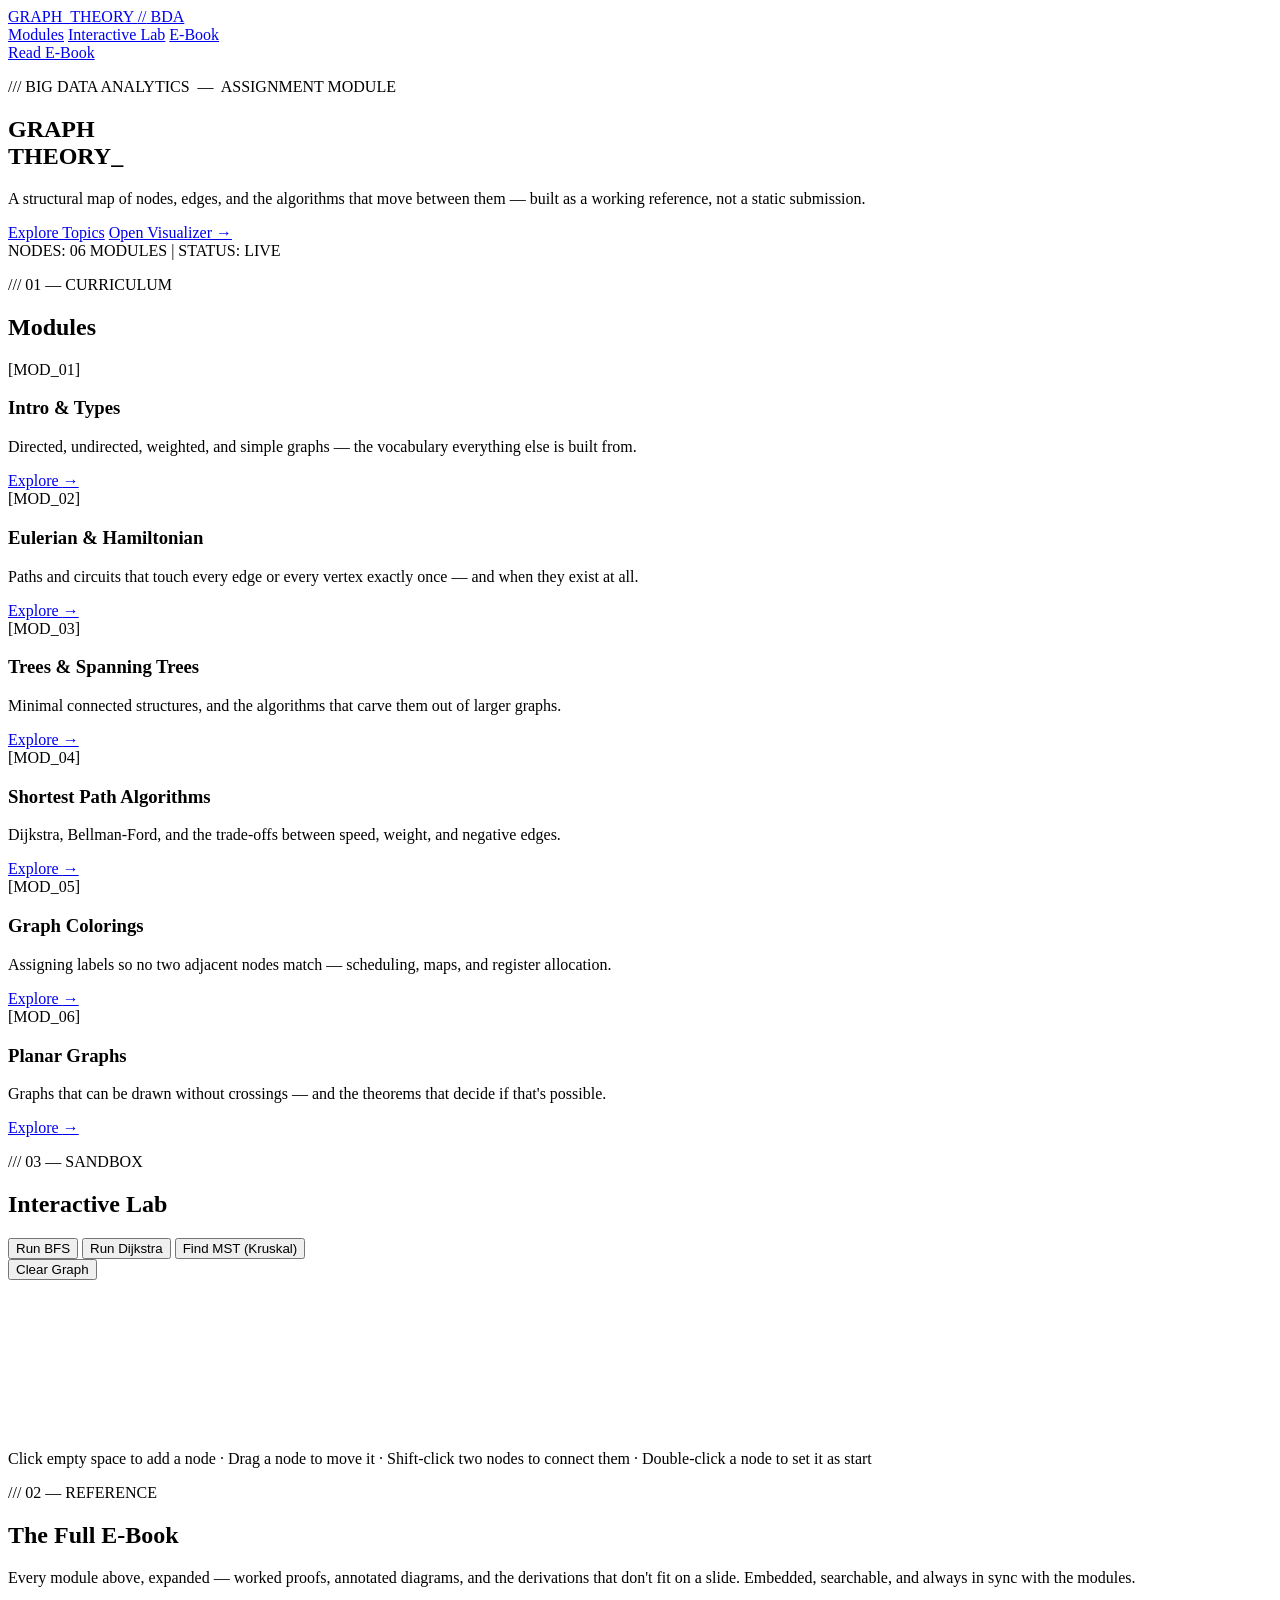
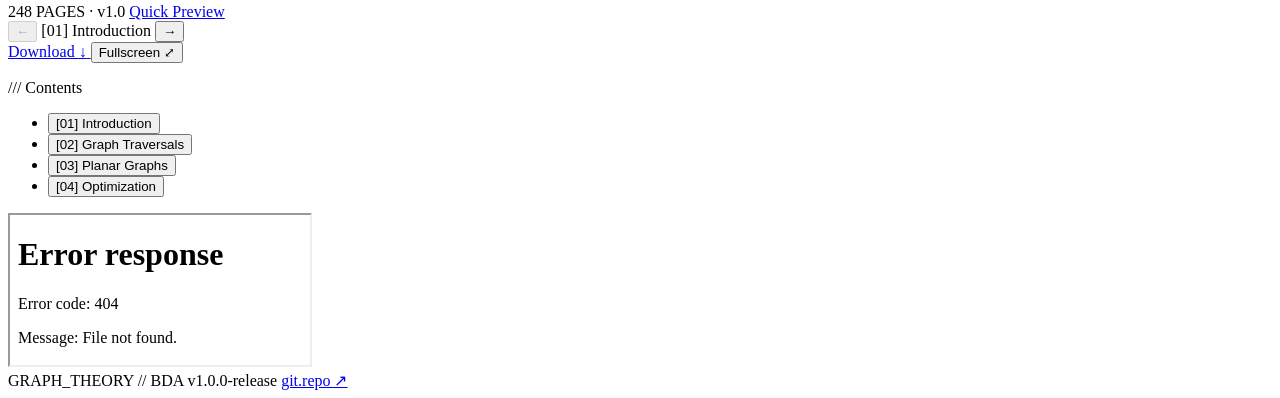
==== index.html @ 85083e61 "fix: ensure index.html and assets are in root directory" ====
<!DOCTYPE html>
<html lang="en">

<head>
    <meta charset="UTF-8" />
    <meta name="viewport" content="width=device-width, initial-scale=1.0" />
    <title>GRAPH_THEORY // BDA</title>
    <meta name="description"
        content="An interactive academic companion for Graph Theory — modules, visual lab, and e-book." />

    <link rel="preconnect" href="https://fonts.googleapis.com" />
    <link rel="preconnect" href="https://fonts.gstatic.com" crossorigin />
    <link
        href="https://fonts.googleapis.com/css2?family=Space+Mono:wght@400;700&family=Inter:wght@400;500;600&display=swap"
        rel="stylesheet" />

    <!-- Linked Design Tokens and Component Styles -->
    <link rel="stylesheet" href="css/main.css" />
    <link rel="stylesheet" href="css/components.css" />
</head>

<body>

    <div class="grain"></div>

    <!-- ============ HEADER ============ -->
    <header class="nav">
        <div class="nav__inner">
            <a href="#top" class="brand">
                <span class="brand__dot" aria-hidden="true"></span>
                GRAPH_THEORY <span class="brand__slash">//</span> BDA
            </a>

            <nav class="nav__links" aria-label="Primary">
                <a href="#modules">Modules</a>
                <a href="#lab">Interactive Lab</a>
                <a href="#ebook">E-Book</a>
            </nav>

            <a href="#ebook" class="btn btn--cta">
                <span class="btn__dot" aria-hidden="true"></span>
                Read E-Book
            </a>
        </div>
    </header>

    <main id="top">

        <!-- ============ HERO ============ -->
        <section class="hero">
            <div class="hero__grid" aria-hidden="true"></div>
            <p class="eyebrow">/// BIG DATA ANALYTICS &nbsp;—&nbsp; ASSIGNMENT MODULE</p>

            <h1 class="hero__title">
                GRAPH<br />
                THEORY<span class="hero__cursor">_</span>
            </h1>

            <p class="hero__subtitle">
                A structural map of nodes, edges, and the algorithms that move between them —
                built as a working reference, not a static submission.
            </p>

            <div class="hero__actions">
                <a href="#modules" class="btn btn--primary">Explore Topics</a>
                <a href="#lab" class="btn btn--ghost">Open Visualizer <span class="btn__arrow">→</span></a>
            </div>

            <div class="hero__meta">
                <span>NODES: 06 MODULES</span>
                <span class="hero__meta-divider">|</span>
                <span>STATUS: <span class="text-accent">LIVE</span></span>
            </div>
        </section>

        <!-- ============ TOPIC GRID ============ -->
        <section class="view" id="modules">
            <div class="section-head">
                <p class="eyebrow">/// 01 — CURRICULUM</p>
                <h2>Modules</h2>
            </div>

            <div class="topic-grid">

                <article class="card">
                    <span class="card__tick" aria-hidden="true"></span>
                    <span class="tag">[MOD_01]</span>
                    <h3>Intro &amp; Types</h3>
                    <p>Directed, undirected, weighted, and simple graphs — the vocabulary everything else is built from.
                    </p>
                    <a href="#ebook" class="card__link">Explore <span>→</span></a>
                </article>

                <article class="card">
                    <span class="card__tick" aria-hidden="true"></span>
                    <span class="tag">[MOD_02]</span>
                    <h3>Eulerian &amp; Hamiltonian</h3>
                    <p>Paths and circuits that touch every edge or every vertex exactly once — and when they exist at
                        all.</p>
                    <a href="#ebook" class="card__link">Explore <span>→</span></a>
                </article>

                <article class="card">
                    <span class="card__tick" aria-hidden="true"></span>
                    <span class="tag">[MOD_03]</span>
                    <h3>Trees &amp; Spanning Trees</h3>
                    <p>Minimal connected structures, and the algorithms that carve them out of larger graphs.</p>
                    <a href="#ebook" class="card__link">Explore <span>→</span></a>
                </article>

                <article class="card">
                    <span class="card__tick" aria-hidden="true"></span>
                    <span class="tag">[MOD_04]</span>
                    <h3>Shortest Path Algorithms</h3>
                    <p>Dijkstra, Bellman-Ford, and the trade-offs between speed, weight, and negative edges.</p>
                    <a href="#ebook" class="card__link">Explore <span>→</span></a>
                </article>

                <article class="card">
                    <span class="card__tick" aria-hidden="true"></span>
                    <span class="tag">[MOD_05]</span>
                    <h3>Graph Colorings</h3>
                    <p>Assigning labels so no two adjacent nodes match — scheduling, maps, and register allocation.</p>
                    <a href="#ebook" class="card__link">Explore <span>→</span></a>
                </article>

                <article class="card">
                    <span class="card__tick" aria-hidden="true"></span>
                    <span class="tag">[MOD_06]</span>
                    <h3>Planar Graphs</h3>
                    <p>Graphs that can be drawn without crossings — and the theorems that decide if that's possible.</p>
                    <a href="#ebook" class="card__link">Explore <span>→</span></a>
                </article>

            </div>
        </section>

        <!-- ============ INTERACTIVE LAB ============ -->
        <section class="view" id="lab">
            <div class="section-head">
                <p class="eyebrow">/// 03 — SANDBOX</p>
                <h2>Interactive Lab</h2>
            </div>
            <div class="lab">
                <div class="lab__toolbar">
                    <div class="lab__toolbar-group">
                        <button class="reader__btn" id="lab-run-bfs">Run BFS</button>
                        <button class="reader__btn" id="lab-run-dijkstra">Run Dijkstra</button>
                        <button class="reader__btn" id="lab-run-mst">Find MST (Kruskal)</button>
                    </div>
                    <div class="lab__toolbar-group">
                        <button class="reader__btn reader__btn--text" id="lab-clear">Clear Graph</button>
                    </div>
                </div>

                <div class="lab__canvas-wrap" id="lab-canvas-wrap">
                    <canvas id="lab-canvas"></canvas>
                </div>

                <p class="lab__status" id="lab-status">
                    Click empty space to add a node · Drag a node to move it · Shift-click two nodes to connect them ·
                    Double-click a node to set it as start
                </p>
            </div>
        </section>

        <!-- ============ E-BOOK BANNER & READER ============ -->
        <section class="view" id="ebook">
            <div class="ebook__inner">
                <div class="ebook__text">
                    <p class="eyebrow">/// 02 — REFERENCE</p>
                    <h2>The Full E-Book</h2>
                    <p class="ebook__desc">
                        Every module above, expanded — worked proofs, annotated diagrams, and the
                        derivations that don't fit on a slide. Embedded, searchable, and always in sync
                        with the modules.
                    </p>
                </div>
                <div class="ebook__action">
                    <span class="ebook__pages">248 PAGES · v1.0</span>
                    <a href="#ebook-reader" class="btn btn--primary">Quick Preview</a>
                </div>
            </div>

            <!-- E-Book Reader Engine -->
            <div class="reader" id="ebook-reader">

                <!-- Toolbar: chapter nav, download, fullscreen -->
                <div class="reader__toolbar">
                    <div class="reader__toolbar-group">
                        <button class="reader__btn" id="reader-prev" aria-label="Previous chapter" disabled>
                            <span aria-hidden="true">←</span>
                        </button>
                        <span class="reader__chapter-label" id="reader-chapter-label">[01] Introduction</span>
                        <button class="reader__btn" id="reader-next" aria-label="Next chapter">
                            <span aria-hidden="true">→</span>
                        </button>
                    </div>

                    <div class="reader__toolbar-group">
                        <a class="reader__btn reader__btn--text" id="reader-download"
                            href="assets/ebook/World of Graphs.pdf" download="World_of_Graphs.pdf">
                            Download <span aria-hidden="true">↓</span>
                        </a>
                        <button class="reader__btn reader__btn--text" id="reader-fullscreen">
                            Fullscreen <span aria-hidden="true">⤢</span>
                        </button>
                    </div>
                </div>

                <!-- Body: TOC side panel + viewer -->
                <div class="reader__body">

                    <aside class="reader__toc" aria-label="Table of contents">
                        <p class="eyebrow">/// Contents</p>
                        <ul class="toc-list" id="toc-list">
                            <li>
                                <button class="toc-item is-active" data-index="0" data-page="1">
                                    <span class="toc-item__tag">[01]</span> Introduction
                                </button>
                            </li>
                            <li>
                                <button class="toc-item" data-index="1" data-page="18">
                                    <span class="toc-item__tag">[02]</span> Graph Traversals
                                </button>
                            </li>
                            <li>
                                <button class="toc-item" data-index="2" data-page="52">
                                    <span class="toc-item__tag">[03]</span> Planar Graphs
                                </button>
                            </li>
                            <li>
                                <button class="toc-item" data-index="3" data-page="89">
                                    <span class="toc-item__tag">[04]</span> Optimization
                                </button>
                            </li>
                        </ul>
                    </aside>

                    <div class="reader__viewer-wrap" id="reader-viewer-wrap">
                        <iframe id="pdf-viewer" class="reader__viewer"
                            src="assets/ebook/World of Graphs.pdf#page=1&toolbar=0&navpanes=0"
                            title="Graph Theory E-Book viewer" loading="lazy">
                        </iframe>

                        <!-- Shown via JS if the iframe can't render the PDF inline -->
                        <div class="reader__fallback" id="reader-fallback" hidden>
                            <p>Your browser can't display the e-book inline.</p>
                            <a href="assets/ebook/World of Graphs.pdf" download="World_of_Graphs.pdf"
                                class="btn btn--primary">
                                Download the PDF instead
                            </a>
                        </div>
                    </div>

                </div>
            </div>
        </section>

    </main>

    <!-- ============ FOOTER ============ -->
    <footer class="footer">
        <div class="footer__inner">
            <span class="footer__brand">GRAPH_THEORY <span class="text-accent">//</span> BDA</span>
            <span class="footer__version">v1.0.0-release</span>
            <a href="#" class="footer__repo">git.repo ↗</a>
        </div>
    </footer>

    <!-- Scripts -->
    <script src="js/app.js"></script>
    <script src="js/graph-sim.js"></script>
    <script src="js/ebook-reader.js"></script>
</body>

</html>
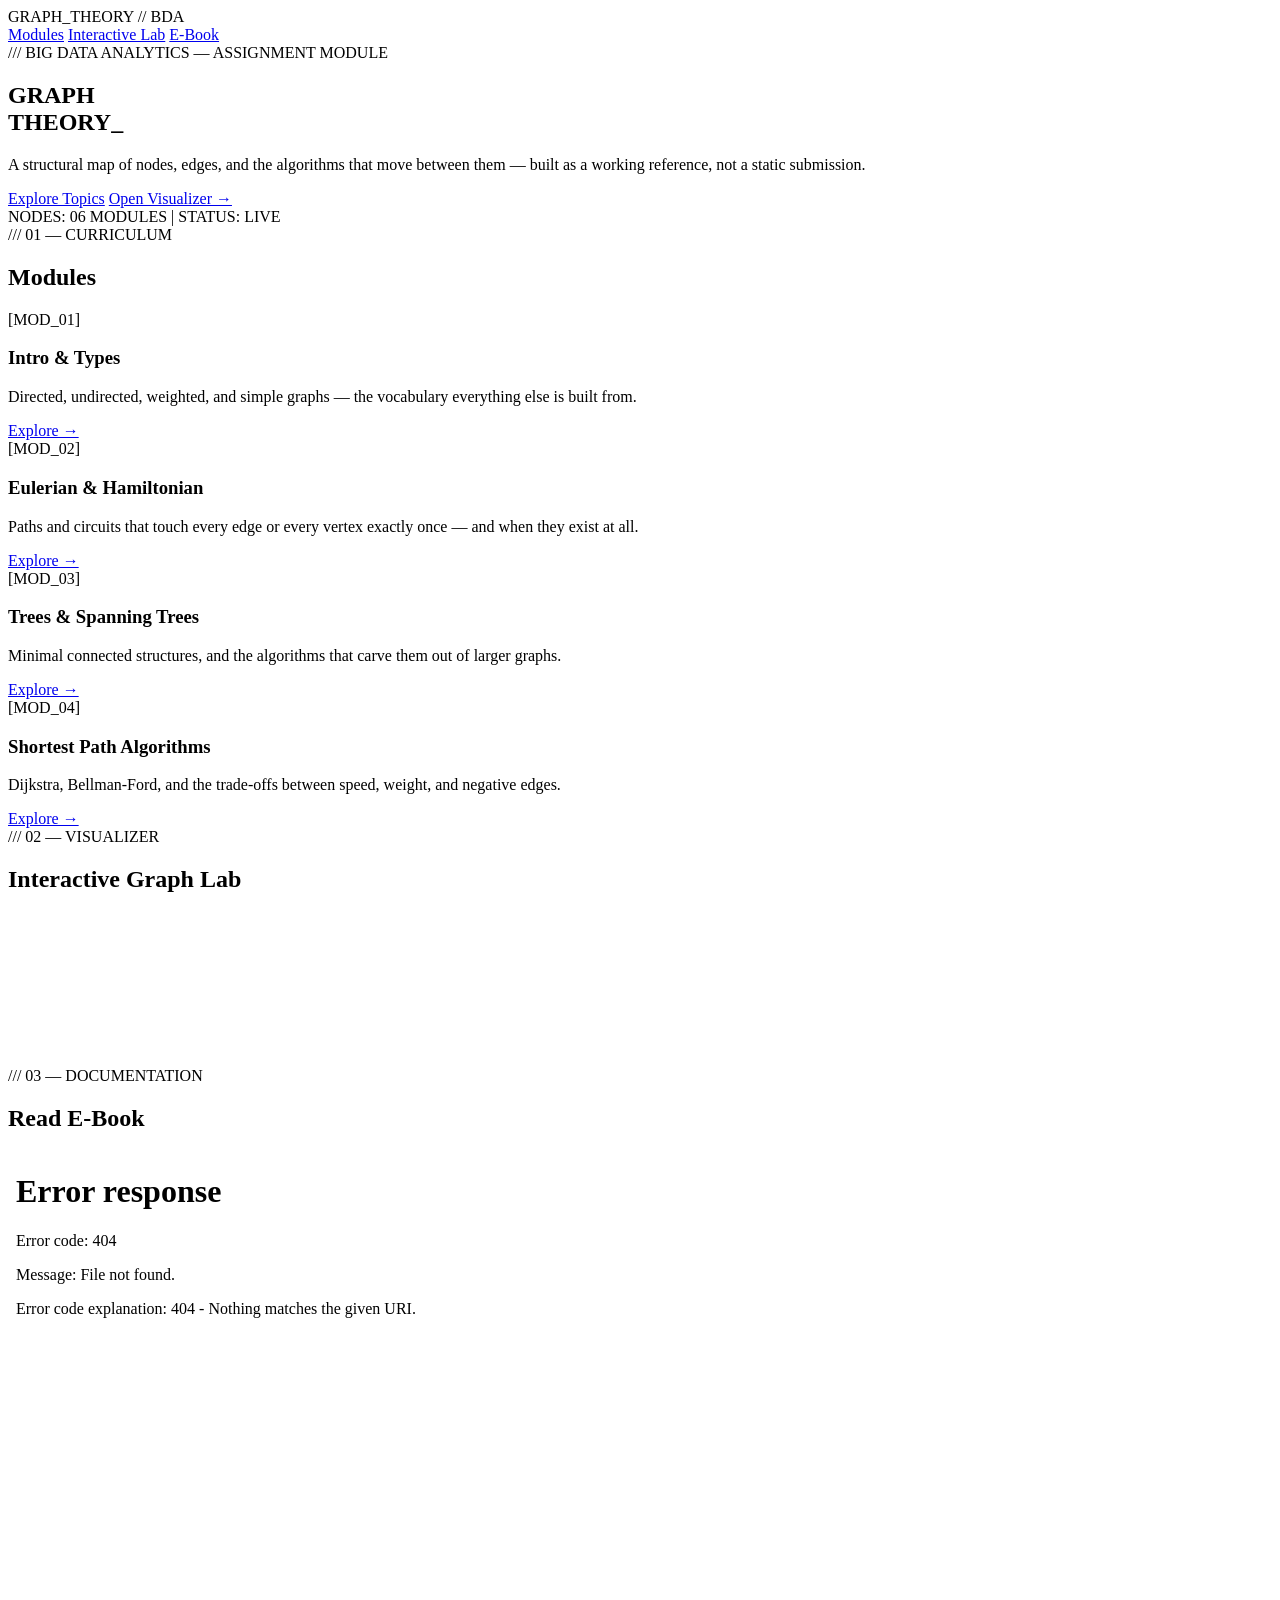
==== commit 796df9d5: "fix: explicit relative paths for assets and scripts" ====
--- a/index.html
+++ b/index.html
@@ -2,276 +2,123 @@
 <html lang="en">
 
 <head>
-    <meta charset="UTF-8" />
-    <meta name="viewport" content="width=device-width, initial-scale=1.0" />
+    <meta charset="UTF-8">
+    <meta name="viewport" content="width=device-width, initial-scale=1.0">
     <title>GRAPH_THEORY // BDA</title>
-    <meta name="description"
-        content="An interactive academic companion for Graph Theory — modules, visual lab, and e-book." />
 
-    <link rel="preconnect" href="https://fonts.googleapis.com" />
-    <link rel="preconnect" href="https://fonts.gstatic.com" crossorigin />
-    <link
-        href="https://fonts.googleapis.com/css2?family=Space+Mono:wght@400;700&family=Inter:wght@400;500;600&display=swap"
-        rel="stylesheet" />
+    <!-- Typography & Fonts -->
+    <link rel="preconnect" href="https://fonts.googleapis.com">
+    <link rel="preconnect" href="https://fonts.gstatic.com" crossorigin>
+    <link href="https://fonts.googleapis.com/css2?family=JetBrains+Mono:wght@300;400;500;700&display=swap"
+        rel="stylesheet">
 
-    <!-- Linked Design Tokens and Component Styles -->
-    <link rel="stylesheet" href="css/main.css" />
-    <link rel="stylesheet" href="css/components.css" />
+    <!-- CSS Component Architecture -->
+    <link rel="stylesheet" href="./css/main.css">
+    <link rel="stylesheet" href="./css/components.css">
 </head>
 
 <body>
 
-    <div class="grain"></div>
+    <!-- Custom Cursor / Glow Canvas -->
+    <div id="cursor-dot"></div>
+    <div id="cursor-blur"></div>
 
-    <!-- ============ HEADER ============ -->
-    <header class="nav">
-        <div class="nav__inner">
-            <a href="#top" class="brand">
-                <span class="brand__dot" aria-hidden="true"></span>
-                GRAPH_THEORY <span class="brand__slash">//</span> BDA
-            </a>
-
-            <nav class="nav__links" aria-label="Primary">
-                <a href="#modules">Modules</a>
-                <a href="#lab">Interactive Lab</a>
-                <a href="#ebook">E-Book</a>
-            </nav>
-
-            <a href="#ebook" class="btn btn--cta">
-                <span class="btn__dot" aria-hidden="true"></span>
-                Read E-Book
-            </a>
-        </div>
+    <!-- Navigation -->
+    <header class="navbar">
+        <div class="nav-brand">GRAPH_THEORY // BDA</div>
+        <nav class="nav-links">
+            <a href="#modules" class="nav-link active">Modules</a>
+            <a href="#lab" class="nav-link">Interactive Lab</a>
+            <a href="#ebook" class="nav-link">E-Book</a>
+        </nav>
     </header>
 
-    <main id="top">
+    <main class="container">
+        <!-- Hero Section -->
+        <section class="hero">
+            <div class="badge">/// BIG DATA ANALYTICS — ASSIGNMENT MODULE</div>
+            <h1 class="glitch-text">GRAPH<br>THEORY_</h1>
+            <p class="subtitle">
+                A structural map of nodes, edges, and the algorithms that move between them — built as a working
+                reference, not a static submission.
+            </p>
+            <div class="hero-actions">
+                <a href="#modules" class="btn btn-primary">Explore Topics</a>
+                <a href="#lab" class="btn btn-secondary">Open Visualizer &rarr;</a>
+            </div>
+            <div class="meta-tag">NODES: 06 MODULES | STATUS: LIVE</div>
+        </section>
 
-        <!-- ============ HERO ============ -->
-        <section class="hero">
-            <div class="hero__grid" aria-hidden="true"></div>
-            <p class="eyebrow">/// BIG DATA ANALYTICS &nbsp;—&nbsp; ASSIGNMENT MODULE</p>
-
-            <h1 class="hero__title">
-                GRAPH<br />
-                THEORY<span class="hero__cursor">_</span>
-            </h1>
-
-            <p class="hero__subtitle">
-                A structural map of nodes, edges, and the algorithms that move between them —
-                built as a working reference, not a static submission.
-            </p>
-
-            <div class="hero__actions">
-                <a href="#modules" class="btn btn--primary">Explore Topics</a>
-                <a href="#lab" class="btn btn--ghost">Open Visualizer <span class="btn__arrow">→</span></a>
+        <!-- Curriculum Modules -->
+        <section id="modules" class="section">
+            <div class="section-header">
+                <span class="section-num">/// 01 — CURRICULUM</span>
+                <h2>Modules</h2>
             </div>
 
-            <div class="hero__meta">
-                <span>NODES: 06 MODULES</span>
-                <span class="hero__meta-divider">|</span>
-                <span>STATUS: <span class="text-accent">LIVE</span></span>
+            <div class="grid">
+                <!-- Module 01 -->
+                <article class="card">
+                    <span class="card-tag">[MOD_01]</span>
+                    <h3>Intro &amp; Types</h3>
+                    <p>Directed, undirected, weighted, and simple graphs — the vocabulary everything else is built from.
+                    </p>
+                    <a href="./modules/mod01.html" class="card-link">Explore &rarr;</a>
+                </article>
+
+                <!-- Module 02 -->
+                <article class="card">
+                    <span class="card-tag">[MOD_02]</span>
+                    <h3>Eulerian &amp; Hamiltonian</h3>
+                    <p>Paths and circuits that touch every edge or every vertex exactly once — and when they exist at
+                        all.</p>
+                    <a href="./modules/mod02.html" class="card-link">Explore &rarr;</a>
+                </article>
+
+                <!-- Module 03 -->
+                <article class="card">
+                    <span class="card-tag">[MOD_03]</span>
+                    <h3>Trees &amp; Spanning Trees</h3>
+                    <p>Minimal connected structures, and the algorithms that carve them out of larger graphs.</p>
+                    <a href="./modules/mod03.html" class="card-link">Explore &rarr;</a>
+                </article>
+
+                <!-- Module 04 -->
+                <article class="card">
+                    <span class="card-tag">[MOD_04]</span>
+                    <h3>Shortest Path Algorithms</h3>
+                    <p>Dijkstra, Bellman-Ford, and the trade-offs between speed, weight, and negative edges.</p>
+                    <a href="./modules/mod04.html" class="card-link">Explore &rarr;</a>
+                </article>
             </div>
         </section>
 
-        <!-- ============ TOPIC GRID ============ -->
-        <section class="view" id="modules">
-            <div class="section-head">
-                <p class="eyebrow">/// 01 — CURRICULUM</p>
-                <h2>Modules</h2>
+        <!-- Interactive Graph Lab -->
+        <section id="lab" class="section">
+            <div class="section-header">
+                <span class="section-num">/// 02 — VISUALIZER</span>
+                <h2>Interactive Graph Lab</h2>
             </div>
-
-            <div class="topic-grid">
-
-                <article class="card">
-                    <span class="card__tick" aria-hidden="true"></span>
-                    <span class="tag">[MOD_01]</span>
-                    <h3>Intro &amp; Types</h3>
-                    <p>Directed, undirected, weighted, and simple graphs — the vocabulary everything else is built from.
-                    </p>
-                    <a href="#ebook" class="card__link">Explore <span>→</span></a>
-                </article>
-
-                <article class="card">
-                    <span class="card__tick" aria-hidden="true"></span>
-                    <span class="tag">[MOD_02]</span>
-                    <h3>Eulerian &amp; Hamiltonian</h3>
-                    <p>Paths and circuits that touch every edge or every vertex exactly once — and when they exist at
-                        all.</p>
-                    <a href="#ebook" class="card__link">Explore <span>→</span></a>
-                </article>
-
-                <article class="card">
-                    <span class="card__tick" aria-hidden="true"></span>
-                    <span class="tag">[MOD_03]</span>
-                    <h3>Trees &amp; Spanning Trees</h3>
-                    <p>Minimal connected structures, and the algorithms that carve them out of larger graphs.</p>
-                    <a href="#ebook" class="card__link">Explore <span>→</span></a>
-                </article>
-
-                <article class="card">
-                    <span class="card__tick" aria-hidden="true"></span>
-                    <span class="tag">[MOD_04]</span>
-                    <h3>Shortest Path Algorithms</h3>
-                    <p>Dijkstra, Bellman-Ford, and the trade-offs between speed, weight, and negative edges.</p>
-                    <a href="#ebook" class="card__link">Explore <span>→</span></a>
-                </article>
-
-                <article class="card">
-                    <span class="card__tick" aria-hidden="true"></span>
-                    <span class="tag">[MOD_05]</span>
-                    <h3>Graph Colorings</h3>
-                    <p>Assigning labels so no two adjacent nodes match — scheduling, maps, and register allocation.</p>
-                    <a href="#ebook" class="card__link">Explore <span>→</span></a>
-                </article>
-
-                <article class="card">
-                    <span class="card__tick" aria-hidden="true"></span>
-                    <span class="tag">[MOD_06]</span>
-                    <h3>Planar Graphs</h3>
-                    <p>Graphs that can be drawn without crossings — and the theorems that decide if that's possible.</p>
-                    <a href="#ebook" class="card__link">Explore <span>→</span></a>
-                </article>
-
+            <div class="lab-viewport card">
+                <canvas id="graph-canvas"></canvas>
             </div>
         </section>
 
-        <!-- ============ INTERACTIVE LAB ============ -->
-        <section class="view" id="lab">
-            <div class="section-head">
-                <p class="eyebrow">/// 03 — SANDBOX</p>
-                <h2>Interactive Lab</h2>
+        <!-- E-Book Embed Section -->
+        <section id="ebook" class="section">
+            <div class="section-header">
+                <span class="section-num">/// 03 — DOCUMENTATION</span>
+                <h2>Read E-Book</h2>
             </div>
-            <div class="lab">
-                <div class="lab__toolbar">
-                    <div class="lab__toolbar-group">
-                        <button class="reader__btn" id="lab-run-bfs">Run BFS</button>
-                        <button class="reader__btn" id="lab-run-dijkstra">Run Dijkstra</button>
-                        <button class="reader__btn" id="lab-run-mst">Find MST (Kruskal)</button>
-                    </div>
-                    <div class="lab__toolbar-group">
-                        <button class="reader__btn reader__btn--text" id="lab-clear">Clear Graph</button>
-                    </div>
-                </div>
-
-                <div class="lab__canvas-wrap" id="lab-canvas-wrap">
-                    <canvas id="lab-canvas"></canvas>
-                </div>
-
-                <p class="lab__status" id="lab-status">
-                    Click empty space to add a node · Drag a node to move it · Shift-click two nodes to connect them ·
-                    Double-click a node to set it as start
-                </p>
+            <div class="ebook-container card">
+                <iframe src="./assets/ebook/graph_theory_guide.pdf" width="100%" height="600px"
+                    style="border:none;"></iframe>
             </div>
         </section>
-
-        <!-- ============ E-BOOK BANNER & READER ============ -->
-        <section class="view" id="ebook">
-            <div class="ebook__inner">
-                <div class="ebook__text">
-                    <p class="eyebrow">/// 02 — REFERENCE</p>
-                    <h2>The Full E-Book</h2>
-                    <p class="ebook__desc">
-                        Every module above, expanded — worked proofs, annotated diagrams, and the
-                        derivations that don't fit on a slide. Embedded, searchable, and always in sync
-                        with the modules.
-                    </p>
-                </div>
-                <div class="ebook__action">
-                    <span class="ebook__pages">248 PAGES · v1.0</span>
-                    <a href="#ebook-reader" class="btn btn--primary">Quick Preview</a>
-                </div>
-            </div>
-
-            <!-- E-Book Reader Engine -->
-            <div class="reader" id="ebook-reader">
-
-                <!-- Toolbar: chapter nav, download, fullscreen -->
-                <div class="reader__toolbar">
-                    <div class="reader__toolbar-group">
-                        <button class="reader__btn" id="reader-prev" aria-label="Previous chapter" disabled>
-                            <span aria-hidden="true">←</span>
-                        </button>
-                        <span class="reader__chapter-label" id="reader-chapter-label">[01] Introduction</span>
-                        <button class="reader__btn" id="reader-next" aria-label="Next chapter">
-                            <span aria-hidden="true">→</span>
-                        </button>
-                    </div>
-
-                    <div class="reader__toolbar-group">
-                        <a class="reader__btn reader__btn--text" id="reader-download"
-                            href="assets/ebook/World of Graphs.pdf" download="World_of_Graphs.pdf">
-                            Download <span aria-hidden="true">↓</span>
-                        </a>
-                        <button class="reader__btn reader__btn--text" id="reader-fullscreen">
-                            Fullscreen <span aria-hidden="true">⤢</span>
-                        </button>
-                    </div>
-                </div>
-
-                <!-- Body: TOC side panel + viewer -->
-                <div class="reader__body">
-
-                    <aside class="reader__toc" aria-label="Table of contents">
-                        <p class="eyebrow">/// Contents</p>
-                        <ul class="toc-list" id="toc-list">
-                            <li>
-                                <button class="toc-item is-active" data-index="0" data-page="1">
-                                    <span class="toc-item__tag">[01]</span> Introduction
-                                </button>
-                            </li>
-                            <li>
-                                <button class="toc-item" data-index="1" data-page="18">
-                                    <span class="toc-item__tag">[02]</span> Graph Traversals
-                                </button>
-                            </li>
-                            <li>
-                                <button class="toc-item" data-index="2" data-page="52">
-                                    <span class="toc-item__tag">[03]</span> Planar Graphs
-                                </button>
-                            </li>
-                            <li>
-                                <button class="toc-item" data-index="3" data-page="89">
-                                    <span class="toc-item__tag">[04]</span> Optimization
-                                </button>
-                            </li>
-                        </ul>
-                    </aside>
-
-                    <div class="reader__viewer-wrap" id="reader-viewer-wrap">
-                        <iframe id="pdf-viewer" class="reader__viewer"
-                            src="assets/ebook/World of Graphs.pdf#page=1&toolbar=0&navpanes=0"
-                            title="Graph Theory E-Book viewer" loading="lazy">
-                        </iframe>
-
-                        <!-- Shown via JS if the iframe can't render the PDF inline -->
-                        <div class="reader__fallback" id="reader-fallback" hidden>
-                            <p>Your browser can't display the e-book inline.</p>
-                            <a href="assets/ebook/World of Graphs.pdf" download="World_of_Graphs.pdf"
-                                class="btn btn--primary">
-                                Download the PDF instead
-                            </a>
-                        </div>
-                    </div>
-
-                </div>
-            </div>
-        </section>
-
     </main>
 
-    <!-- ============ FOOTER ============ -->
-    <footer class="footer">
-        <div class="footer__inner">
-            <span class="footer__brand">GRAPH_THEORY <span class="text-accent">//</span> BDA</span>
-            <span class="footer__version">v1.0.0-release</span>
-            <a href="#" class="footer__repo">git.repo ↗</a>
-        </div>
-    </footer>
-
-    <!-- Scripts -->
-    <script src="js/app.js"></script>
-    <script src="js/graph-sim.js"></script>
-    <script src="js/ebook-reader.js"></script>
+    <!-- Application Logic -->
+    <script type="module" src="./js/app.js"></script>
 </body>
 
 </html>
